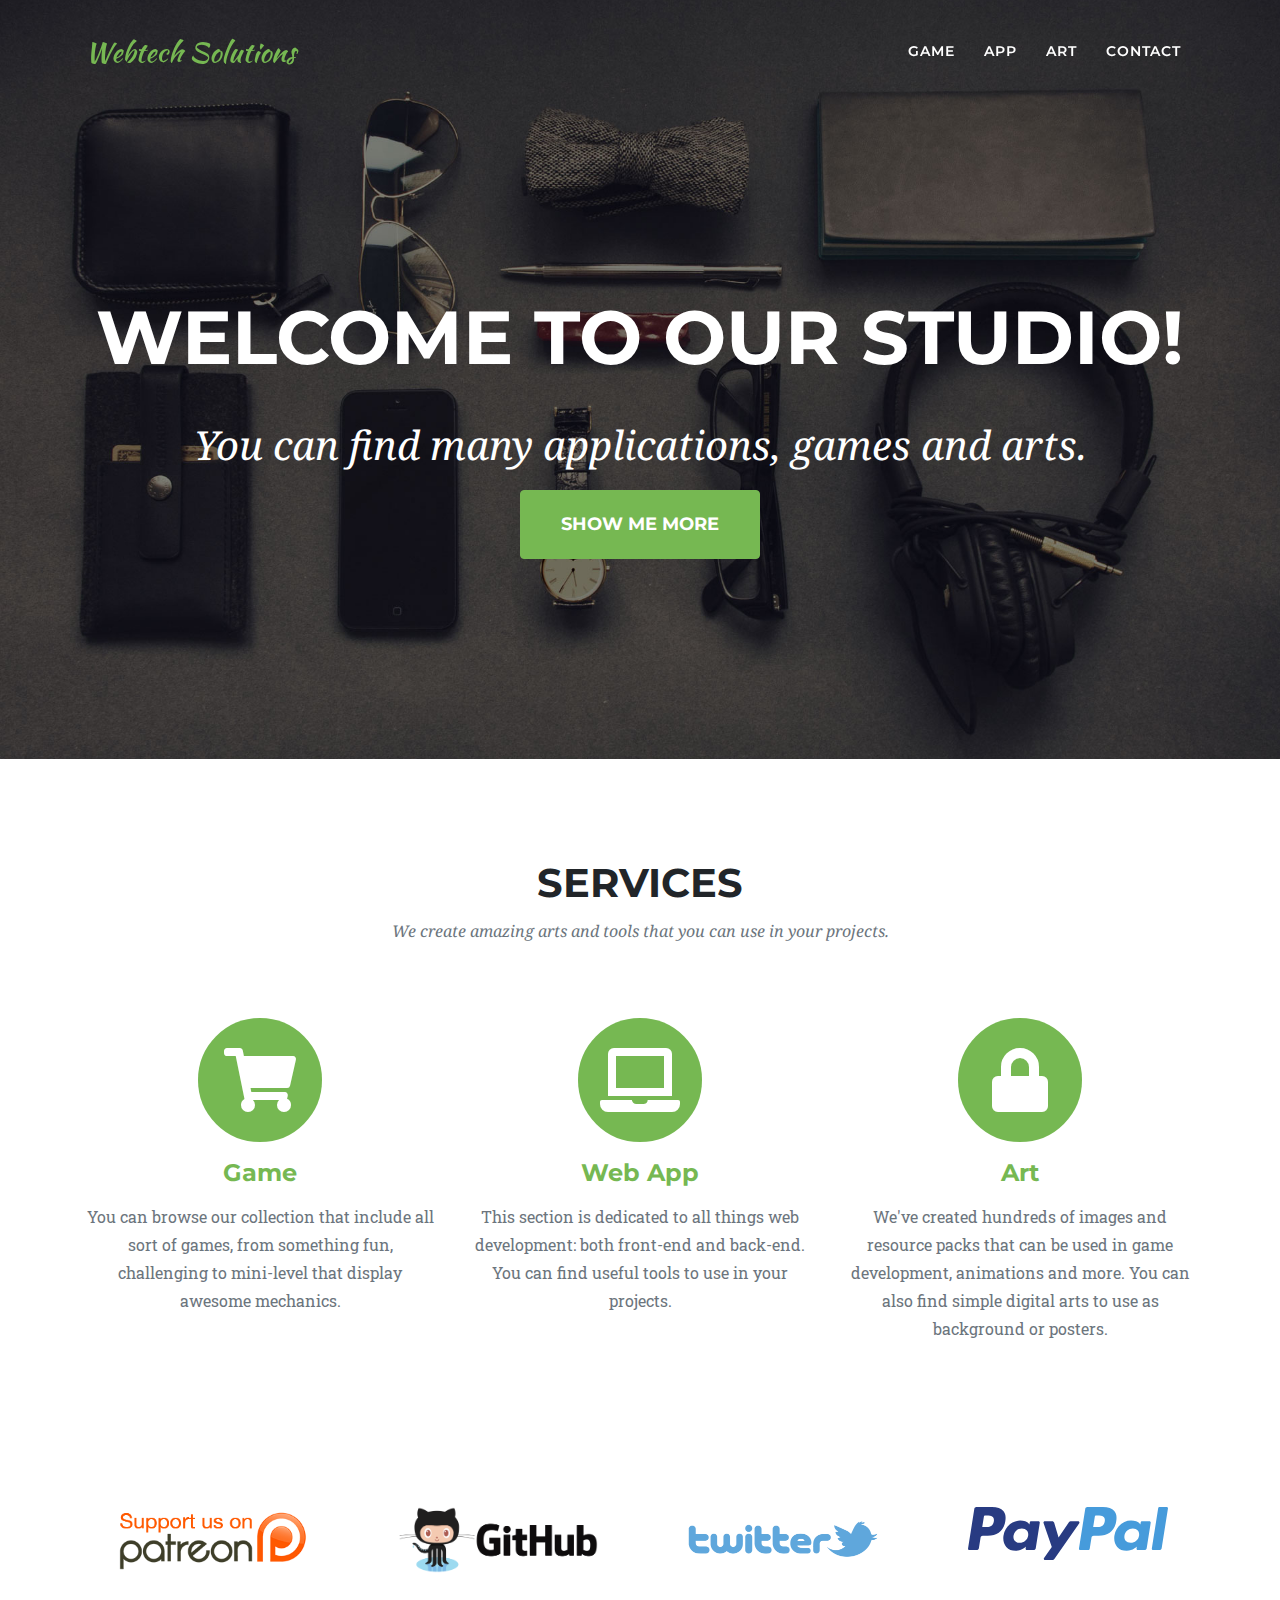
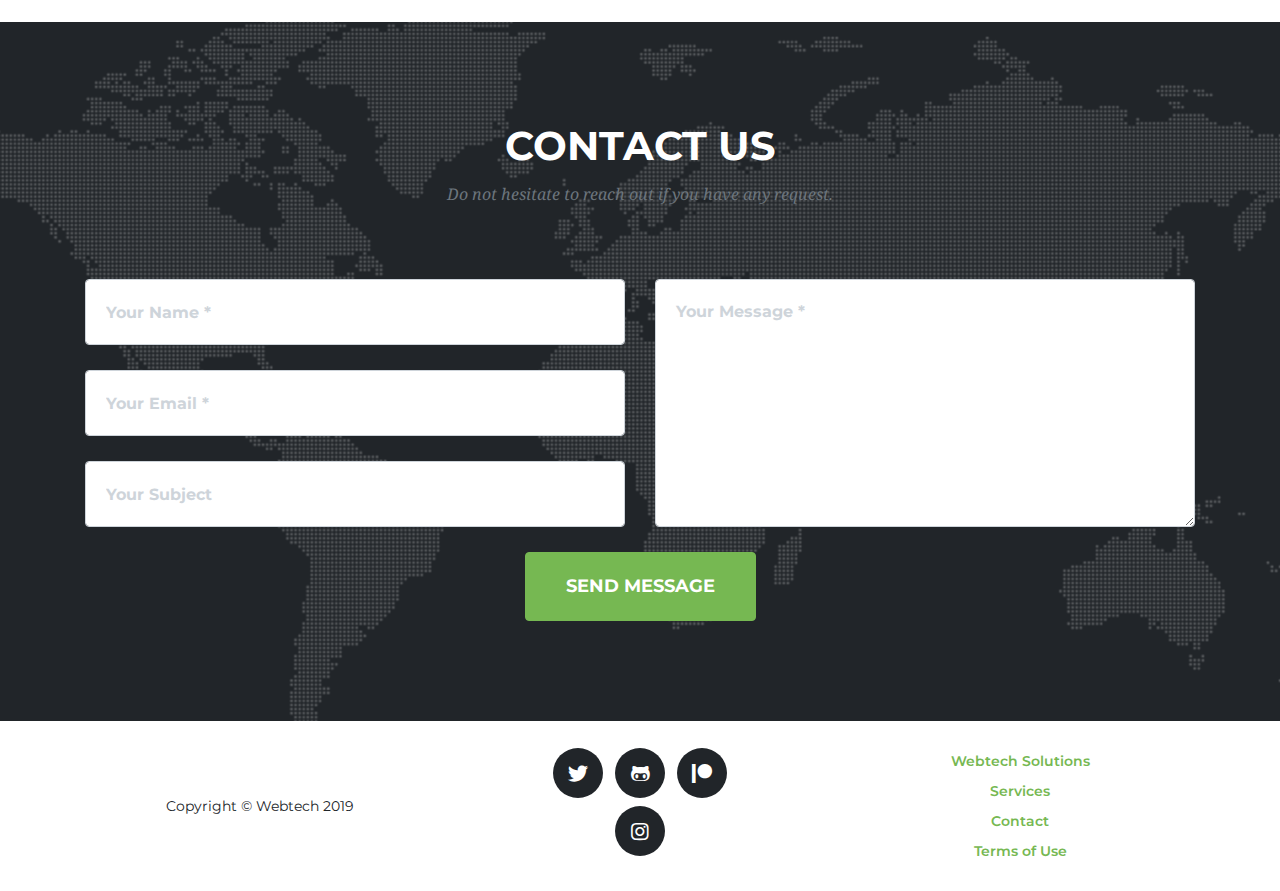
==== index.html @ 19837036 "Release 0.1" ====
<!DOCTYPE html>
<html lang="en">

<head>

  <meta charset="utf-8">
  <meta name="viewport" content="width=device-width, initial-scale=1, shrink-to-fit=no">
  <meta name="description" content="">
  <meta name="author" content="">

  <title>Webtech Solutions</title>

  <!-- Bootstrap core CSS -->
  <link href="https://stackpath.bootstrapcdn.com/bootstrap/4.3.1/css/bootstrap.min.css" rel="stylesheet">

  <!-- Custom fonts for this template -->
  <link href="/css/all.min.css" rel="stylesheet" type="text/css">
  <!-- <link href="vendor/fontawesome-free/css/all.min.css" rel="stylesheet" type="text/css"> -->
  <link href="https://fonts.googleapis.com/css?family=Montserrat:400,700" rel="stylesheet" type="text/css">
  <link href='https://fonts.googleapis.com/css?family=Kaushan+Script' rel='stylesheet' type='text/css'>
  <link href='https://fonts.googleapis.com/css?family=Droid+Serif:400,700,400italic,700italic' rel='stylesheet' type='text/css'>
  <link href='https://fonts.googleapis.com/css?family=Roboto+Slab:400,100,300,700' rel='stylesheet' type='text/css'>
  <!-- Custom styles for this template -->
  <!-- fed136 replaced by 28becf, fec503 by 2097a4, fec810 by 33c7d8, rgba(254,209,54,.9) by rgba(40,190,207,.9) -->
  <!-- fed136 replaced by 76b852, fec503 by 5e983f, fec810 by 63a142, rgba(254,209,54,.9) by rgba(118,184,82,.9) -->
  <link href="/css/agency.min.css" rel="stylesheet">
  <link href="/css/index.css" rel="stylesheet">

</head>

<body id="page-top">

  <!-- Navigation -->
  <nav class="navbar navbar-expand-lg navbar-dark fixed-top" id="mainNav">
    <div class="container">
      <a class="navbar-brand js-scroll-trigger" href="/">Webtech Solutions</a>
      <button class="navbar-toggler navbar-toggler-right" type="button" data-toggle="collapse"
        data-target="#navbarResponsive" aria-controls="navbarResponsive" aria-expanded="false"
        aria-label="Toggle navigation">
        Menu
        <i class="fas fa-bars"></i>
      </button>
      <div class="collapse navbar-collapse" id="navbarResponsive">
        <ul class="navbar-nav text-uppercase ml-auto">
          <li class="nav-item">
            <a class="nav-link" href="/games" data-category="games">Game</a>
          </li>
          <li class="nav-item">
            <a class="nav-link" href="/apps" data-category="apps">App</a>
          </li>
          <li class="nav-item">
            <a class="nav-link" href="/arts" data-category="arts">Art</a>
          </li>
          <li class="nav-item">
            <a class="nav-link js-scroll-trigger" href="/#contact">Contact</a>
          </li>
        </ul>
      </div>
    </div>
  </nav>

  <!-- Header -->
  <header class="masthead">
    <div class="container">
      <div class="intro-text">
        <div class="intro-heading text-uppercase">Welcome To Our Studio!</div>
        <div class="intro-lead-in">You can find many applications, games and arts.</div>
        <a class="btn btn-primary btn-xl text-uppercase js-scroll-trigger" href="#services">Show Me More</a>
      </div>
    </div>
  </header>

  <!-- Services -->
  <section class="page-section" id="services">
    <div class="container">
      <div class="row">
        <div class="col-lg-12 text-center">
          <h2 class="section-heading text-uppercase">Services</h2>
          <h3 class="section-subheading text-muted">We create amazing arts and tools that you can use in your projects.</h3>
        </div>
      </div>
      <div class="row text-center">
        <div class="col-md-4">
          <a href="/games">
            <span class="fa-stack fa-4x">
              <i class="fas fa-circle fa-stack-2x text-primary"></i>
              <i class="fas fa-shopping-cart fa-stack-1x fa-inverse"></i>
            </span>
            <h4 class="service-heading">Game</h4>
          </a>
          <p class="text-muted">You can browse our collection that include all sort of games, from something fun, challenging to
            mini-level that display awesome mechanics.
          </p>
        </div>
        <div class="col-md-4">
          <a href="/apps">
            <span class="fa-stack fa-4x">
              <i class="fas fa-circle fa-stack-2x text-primary"></i>
              <i class="fas fa-laptop fa-stack-1x fa-inverse"></i>
            </span>
            <h4 class="service-heading">Web App</h4>
          </a>
          <p class="text-muted">This section is dedicated to all things web development: both front-end and back-end.
            You can find useful tools to use in your projects.</p>
        </div>
        <div class="col-md-4">
          <a href="/arts">
            <span class="fa-stack fa-4x">
              <i class="fas fa-circle fa-stack-2x text-primary"></i>
              <i class="fas fa-lock fa-stack-1x fa-inverse"></i>
            </span>
            <h4 class="service-heading">Art</h4>
          </a>
          <p class="text-muted">We've created hundreds of images and resource packs that can be used in game development, animations and more.
            You can also find simple digital arts to use as background or posters.</p>
        </div>
      </div>
    </div>
  </section>

  <!-- Clients -->
  <section class="py-5 section-clients" id="clients">
    <div class="container">
      <div class="row">
        <div class="col-md-3 col-sm-6">
          <a href="https://www.patreon.com/webtech" target="_blank">
            <img class="img-fluid d-block mx-auto" src="/img/logos/patreon.png" alt="">
          </a>
        </div>
        <div class="col-md-3 col-sm-6">
          <a href="https://github.com/webtechca" target="_blank">
            <img class="img-fluid d-block mx-auto" src="/img/logos/github.png" alt="">
          </a>
        </div>
        <div class="col-md-3 col-sm-6">
          <a href="https://twitter.com/Webtech9">
            <img class="img-fluid d-block mx-auto" src="/img/logos/twitter.png" alt="">
          </a>
        </div>
        <div class="col-md-3 col-sm-6">
          <a href="#" target="_blank">
            <img class="img-fluid d-block mx-auto" src="/img/logos/paypal.svg" alt="">
          </a>
        </div>
      </div>
    </div>
  </section>

  <!-- Contact -->
  <section class="page-section" id="contact">
    <div class="container">
      <div class="row">
        <div class="col-lg-12 text-center">
          <h2 class="section-heading text-uppercase">Contact Us</h2>
          <h3 class="section-subheading text-muted">Do not hesitate to reach out if you have any request.</h3>
        </div>
      </div>
      <div class="row">
        <div class="col-lg-12">
          <form id="contactForm" name="sentMessage" novalidate="novalidate" class="js-contact-form">
            <div class="row">
              <div class="col-md-6">
                <div class="form-group">
                  <input class="form-control" id="name" type="text" placeholder="Your Name *" required="required"
                    data-validation-required-message="Please enter your name.">
                  <p class="help-block text-danger"></p>
                </div>
                <div class="form-group">
                  <input class="form-control" id="email" type="email" placeholder="Your Email *" required="required"
                    data-validation-required-message="Please enter your email address.">
                  <p class="help-block text-danger"></p>
                </div>
                <div class="form-group">
                  <input class="form-control" id="subject" type="text" placeholder="Your Subject">
                  <p class="help-block text-danger"></p>
                </div>
              </div>
              <div class="col-md-6">
                <div class="form-group">
                  <textarea class="form-control" id="message" placeholder="Your Message *" required="required"
                    data-validation-required-message="Please enter a message."></textarea>
                  <p class="help-block text-danger"></p>
                </div>
              </div>
              <div class="clearfix"></div>
              <div class="col-lg-12 text-center">
                <div id="success"></div>
                <button id="sendMessageButton" class="btn btn-primary btn-xl text-uppercase js-send-message" type="submit">Send
                  Message</button>
              </div>
            </div>
          </form>
        </div>
      </div>
    </div>
  </section>

  <!-- Footer -->
  <footer class="footer">
    <div class="container">
      <div class="row align-items-center">
        <div class="col-md-4">
          <span class="copyright js-copyright">Copyright &copy; Webtech 2019</span>
        </div>
        <div class="col-md-4">
          <ul class="list-inline social-buttons">
            <li class="list-inline-item">
              <a href="https://twitter.com/Webtech9" target="_blank" title="Twitter">
                <i class="fab fa-twitter"></i>
              </a>
            </li>
            <li class="list-inline-item">
              <a href="https://github.com/webtechca" target="_blank" title="Github">
                <i class="fab fa-github-alt"></i>
              </a>
            </li>
            <li class="list-inline-item">
              <a href="https://www.patreon.com/webtech" target="_blank" title="Patreon">
                <i class="fab fa-patreon"></i>
              </a>
            </li>
          </ul>
          <ul class="list-inline social-buttons">
            <!-- <li class="list-inline-item">
              <a href="#" target="_blank" title="">
                <i class="fab fa-linkedin-in"></i>
              </a>
            </li>
            <li class="list-inline-item">
              <a href="#" target="_blank" title="">
                <i class="fab fa-reddit-alien"></i>
              </a>
            </li> -->
            <li class="list-inline-item">
              <a href="https://www.instagram.com/webtechca1" target="_blank" title="Instagram">
                <i class="fab fa-instagram"></i>
              </a>
            </li>
          </ul>
        </div>
        <div class="col-md-4">
          <ul class="footer-list quicklinks">
            <li class="">
              <a href="/">Webtech Solutions</a>
            </li>
            <li class="">
              <a href="/#services">Services</a>
            </li>
            <li class="">
              <a href="/#contact">Contact</a>
            </li>
            <li class="">
              <a href="/policy">Terms of Use</a>
            </li>
          </ul>
        </div>
      </div>
    </div>
  </footer>

  <!-- Bootstrap core JavaScript -->
  <script src="https://code.jquery.com/jquery-3.4.1.min.js"
    integrity="sha256-CSXorXvZcTkaix6Yvo6HppcZGetbYMGWSFlBw8HfCJo=" crossorigin="anonymous"></script>
  <script src="https://stackpath.bootstrapcdn.com/bootstrap/4.3.1/js/bootstrap.min.js"></script>
  <!-- <script src="https://stackpath.bootstrapcdn.com/bootstrap/4.3.1/js/bootstrap.bundle.min.js"></script> -->
  <script src="/js/jqBootstrapValidation.js"></script>

  <!-- Custom scripts for this template -->
  <script src="/js/agency.js"></script>
  <script src="/js/helper.js"></script>
  <script src="/js/index.js"></script>

</body>

</html>
---- css/agency.min.css ----
/*!
 * Start Bootstrap - Agency v5.2.2 (https://startbootstrap.com/template-overviews/agency)
 * Copyright 2013-2019 Start Bootstrap
 * Licensed under MIT (https://github.com/BlackrockDigital/startbootstrap-agency/blob/master/LICENSE)
 */body{overflow-x:hidden;font-family:'Roboto Slab',-apple-system,BlinkMacSystemFont,'Segoe UI',Roboto,'Helvetica Neue',Arial,sans-serif,'Apple Color Emoji','Segoe UI Emoji','Segoe UI Symbol','Noto Color Emoji'}p{line-height:1.75}a{color:#76b852}a:hover{color:#5e983f}.text-primary{color:#76b852!important}h1,h2,h3,h4,h5,h6{font-weight:700;font-family:Montserrat,-apple-system,BlinkMacSystemFont,'Segoe UI',Roboto,'Helvetica Neue',Arial,sans-serif,'Apple Color Emoji','Segoe UI Emoji','Segoe UI Symbol','Noto Color Emoji'}.page-section{padding:100px 0}.page-section h2.section-heading{font-size:40px;margin-top:0;margin-bottom:15px}.page-section h3.section-subheading{font-size:16px;font-weight:400;font-style:italic;margin-bottom:75px;text-transform:none;font-family:'Droid Serif',-apple-system,BlinkMacSystemFont,'Segoe UI',Roboto,'Helvetica Neue',Arial,sans-serif,'Apple Color Emoji','Segoe UI Emoji','Segoe UI Symbol','Noto Color Emoji'}@media (min-width:768px){section{padding:150px 0}}::-moz-selection{background:#76b852;text-shadow:none}::selection{background:#76b852;text-shadow:none}img::-moz-selection{background:0 0}img::selection{background:0 0}img::-moz-selection{background:0 0}.btn{font-family:Montserrat,-apple-system,BlinkMacSystemFont,'Segoe UI',Roboto,'Helvetica Neue',Arial,sans-serif,'Apple Color Emoji','Segoe UI Emoji','Segoe UI Symbol','Noto Color Emoji';font-weight:700}.btn-xl{font-size:18px;padding:20px 40px}.btn-primary{background-color:#76b852;border-color:#76b852}.btn-primary:active,.btn-primary:focus,.btn-primary:hover{background-color:#63a142!important;border-color:#63a142!important;color:#fff}.btn-primary:active,.btn-primary:focus{box-shadow:0 0 0 .2rem rgba(254,209,55,.5)!important}#mainNav{background-color:#212529}#mainNav .navbar-toggler{font-size:12px;right:0;padding:13px;text-transform:uppercase;color:#fff;border:0;background-color:#76b852;font-family:Montserrat,-apple-system,BlinkMacSystemFont,'Segoe UI',Roboto,'Helvetica Neue',Arial,sans-serif,'Apple Color Emoji','Segoe UI Emoji','Segoe UI Symbol','Noto Color Emoji'}#mainNav .navbar-brand{color:#76b852;font-family:'Kaushan Script',-apple-system,BlinkMacSystemFont,'Segoe UI',Roboto,'Helvetica Neue',Arial,sans-serif,'Apple Color Emoji','Segoe UI Emoji','Segoe UI Symbol','Noto Color Emoji'}#mainNav .navbar-brand.active,#mainNav .navbar-brand:active,#mainNav .navbar-brand:focus,#mainNav .navbar-brand:hover{color:#5e983f}#mainNav .navbar-nav .nav-item .nav-link{font-size:90%;font-weight:400;padding:.75em 0;letter-spacing:1px;color:#fff;font-family:Montserrat,-apple-system,BlinkMacSystemFont,'Segoe UI',Roboto,'Helvetica Neue',Arial,sans-serif,'Apple Color Emoji','Segoe UI Emoji','Segoe UI Symbol','Noto Color Emoji'}#mainNav .navbar-nav .nav-item .nav-link.active,#mainNav .navbar-nav .nav-item .nav-link:hover{color:#76b852}@media (min-width:992px){#mainNav{padding-top:25px;padding-bottom:25px;transition:padding-top .3s,padding-bottom .3s;border:none;background-color:transparent}#mainNav .navbar-brand{font-size:1.75em;transition:all .3s}#mainNav .navbar-nav .nav-item .nav-link{padding:1.1em 1em!important}#mainNav.navbar-shrink{padding-top:0;padding-bottom:0;background-color:#212529}#mainNav.navbar-shrink .navbar-brand{font-size:1.25em;padding:12px 0}}header.masthead{text-align:center;color:#fff;background-image:url(../img/header-bg.jpg);background-repeat:no-repeat;background-attachment:scroll;background-position:center center;background-size:cover}header.masthead .intro-text{padding-top:150px;padding-bottom:100px}header.masthead .intro-text .intro-lead-in{font-size:22px;font-style:italic;line-height:22px;margin-bottom:25px;font-family:'Droid Serif',-apple-system,BlinkMacSystemFont,'Segoe UI',Roboto,'Helvetica Neue',Arial,sans-serif,'Apple Color Emoji','Segoe UI Emoji','Segoe UI Symbol','Noto Color Emoji'}header.masthead .intro-text .intro-heading{font-size:50px;font-weight:700;line-height:50px;margin-bottom:25px;font-family:Montserrat,-apple-system,BlinkMacSystemFont,'Segoe UI',Roboto,'Helvetica Neue',Arial,sans-serif,'Apple Color Emoji','Segoe UI Emoji','Segoe UI Symbol','Noto Color Emoji'}@media (min-width:768px){header.masthead .intro-text{padding-top:300px;padding-bottom:200px}header.masthead .intro-text .intro-lead-in{font-size:40px;font-style:italic;line-height:40px;margin-bottom:25px;font-family:'Droid Serif',-apple-system,BlinkMacSystemFont,'Segoe UI',Roboto,'Helvetica Neue',Arial,sans-serif,'Apple Color Emoji','Segoe UI Emoji','Segoe UI Symbol','Noto Color Emoji'}header.masthead .intro-text .intro-heading{font-size:75px;font-weight:700;line-height:75px;margin-bottom:50px;font-family:Montserrat,-apple-system,BlinkMacSystemFont,'Segoe UI',Roboto,'Helvetica Neue',Arial,sans-serif,'Apple Color Emoji','Segoe UI Emoji','Segoe UI Symbol','Noto Color Emoji'}}.service-heading{margin:15px 0;text-transform:none}#portfolio .portfolio-item{right:0;margin:0 0 15px}#portfolio .portfolio-item .portfolio-link{position:relative;display:block;max-width:400px;margin:0 auto;cursor:pointer}#portfolio .portfolio-item .portfolio-link .portfolio-hover{position:absolute;width:100%;height:100%;transition:all ease .5s;opacity:0;background:rgba(118,184,82,.9)}#portfolio .portfolio-item .portfolio-link .portfolio-hover:hover{opacity:1}#portfolio .portfolio-item .portfolio-link .portfolio-hover .portfolio-hover-content{font-size:20px;position:absolute;top:50%;width:100%;height:20px;margin-top:-12px;text-align:center;color:#fff}#portfolio .portfolio-item .portfolio-link .portfolio-hover .portfolio-hover-content i{margin-top:-12px}#portfolio .portfolio-item .portfolio-link .portfolio-hover .portfolio-hover-content h3,#portfolio .portfolio-item .portfolio-link .portfolio-hover .portfolio-hover-content h4{margin:0}#portfolio .portfolio-item .portfolio-caption{max-width:400px;margin:0 auto;padding:25px;text-align:center;background-color:#fff}#portfolio .portfolio-item .portfolio-caption h4{margin:0;text-transform:none}#portfolio .portfolio-item .portfolio-caption p{font-size:16px;font-style:italic;margin:0;font-family:'Droid Serif',-apple-system,BlinkMacSystemFont,'Segoe UI',Roboto,'Helvetica Neue',Arial,sans-serif,'Apple Color Emoji','Segoe UI Emoji','Segoe UI Symbol','Noto Color Emoji'}#portfolio *{z-index:2}@media (min-width:767px){#portfolio .portfolio-item{margin:0 0 30px}}.portfolio-modal .modal-dialog{margin:1rem;max-width:100vw}.portfolio-modal .modal-content{padding:100px 0;text-align:center}.portfolio-modal .modal-content h2{font-size:3em;margin-bottom:15px}.portfolio-modal .modal-content p{margin-bottom:30px}.portfolio-modal .modal-content p.item-intro{font-size:16px;font-style:italic;margin:20px 0 30px;font-family:'Droid Serif',-apple-system,BlinkMacSystemFont,'Segoe UI',Roboto,'Helvetica Neue',Arial,sans-serif,'Apple Color Emoji','Segoe UI Emoji','Segoe UI Symbol','Noto Color Emoji'}.portfolio-modal .modal-content ul.list-inline{margin-top:0;margin-bottom:30px}.portfolio-modal .modal-content img{margin-bottom:30px}.portfolio-modal .modal-content button{cursor:pointer}.portfolio-modal .close-modal{position:absolute;top:25px;right:25px;width:75px;height:75px;cursor:pointer;background-color:transparent}.portfolio-modal .close-modal:hover{opacity:.3}.portfolio-modal .close-modal .lr{z-index:1051;width:1px;height:75px;margin-left:35px;transform:rotate(45deg);background-color:#212529}.portfolio-modal .close-modal .lr .rl{z-index:1052;width:1px;height:75px;transform:rotate(90deg);background-color:#212529}.timeline{position:relative;padding:0;list-style:none}.timeline:before{position:absolute;top:0;bottom:0;left:40px;width:2px;margin-left:-1.5px;content:'';background-color:#e9ecef}.timeline>li{position:relative;min-height:50px;margin-bottom:50px}.timeline>li:after,.timeline>li:before{display:table;content:' '}.timeline>li:after{clear:both}.timeline>li .timeline-panel{position:relative;float:right;width:100%;padding:0 20px 0 100px;text-align:left}.timeline>li .timeline-panel:before{right:auto;left:-15px;border-right-width:15px;border-left-width:0}.timeline>li .timeline-panel:after{right:auto;left:-14px;border-right-width:14px;border-left-width:0}.timeline>li .timeline-image{position:absolute;z-index:100;left:0;width:80px;height:80px;margin-left:0;text-align:center;color:#fff;border:7px solid #e9ecef;border-radius:100%;background-color:#76b852}.timeline>li .timeline-image h4{font-size:10px;line-height:14px;margin-top:12px}.timeline>li.timeline-inverted>.timeline-panel{float:right;padding:0 20px 0 100px;text-align:left}.timeline>li.timeline-inverted>.timeline-panel:before{right:auto;left:-15px;border-right-width:15px;border-left-width:0}.timeline>li.timeline-inverted>.timeline-panel:after{right:auto;left:-14px;border-right-width:14px;border-left-width:0}.timeline>li:last-child{margin-bottom:0}.timeline .timeline-heading h4{margin-top:0;color:inherit}.timeline .timeline-heading h4.subheading{text-transform:none}.timeline .timeline-body>p,.timeline .timeline-body>ul{margin-bottom:0}@media (min-width:768px){.timeline:before{left:50%}.timeline>li{min-height:100px;margin-bottom:100px}.timeline>li .timeline-panel{float:left;width:41%;padding:0 20px 20px 30px;text-align:right}.timeline>li .timeline-image{left:50%;width:100px;height:100px;margin-left:-50px}.timeline>li .timeline-image h4{font-size:13px;line-height:18px;margin-top:16px}.timeline>li.timeline-inverted>.timeline-panel{float:right;padding:0 30px 20px 20px;text-align:left}}@media (min-width:992px){.timeline>li{min-height:150px}.timeline>li .timeline-panel{padding:0 20px 20px}.timeline>li .timeline-image{width:150px;height:150px;margin-left:-75px}.timeline>li .timeline-image h4{font-size:18px;line-height:26px;margin-top:30px}.timeline>li.timeline-inverted>.timeline-panel{padding:0 20px 20px}}@media (min-width:1200px){.timeline>li{min-height:170px}.timeline>li .timeline-panel{padding:0 20px 20px 100px}.timeline>li .timeline-image{width:170px;height:170px;margin-left:-85px}.timeline>li .timeline-image h4{margin-top:40px}.timeline>li.timeline-inverted>.timeline-panel{padding:0 100px 20px 20px}}.team-member{margin-bottom:50px;text-align:center}.team-member img{width:225px;height:225px;border:7px solid rgba(0,0,0,.1)}.team-member h4{margin-top:25px;margin-bottom:0;text-transform:none}.team-member p{margin-top:0}section#contact{background-color:#212529;background-image:url(../img/map-image.png);background-repeat:no-repeat;background-position:center}section#contact .section-heading{color:#fff}section#contact .form-group{margin-bottom:25px}section#contact .form-group input,section#contact .form-group textarea{padding:20px}section#contact .form-group input.form-control{height:auto}section#contact .form-group textarea.form-control{height:248px}section#contact .form-control:focus{border-color:#76b852;box-shadow:none}section#contact ::-webkit-input-placeholder{font-weight:700;color:#ced4da;font-family:Montserrat,-apple-system,BlinkMacSystemFont,'Segoe UI',Roboto,'Helvetica Neue',Arial,sans-serif,'Apple Color Emoji','Segoe UI Emoji','Segoe UI Symbol','Noto Color Emoji'}section#contact :-moz-placeholder{font-weight:700;color:#ced4da;font-family:Montserrat,-apple-system,BlinkMacSystemFont,'Segoe UI',Roboto,'Helvetica Neue',Arial,sans-serif,'Apple Color Emoji','Segoe UI Emoji','Segoe UI Symbol','Noto Color Emoji'}section#contact ::-moz-placeholder{font-weight:700;color:#ced4da;font-family:Montserrat,-apple-system,BlinkMacSystemFont,'Segoe UI',Roboto,'Helvetica Neue',Arial,sans-serif,'Apple Color Emoji','Segoe UI Emoji','Segoe UI Symbol','Noto Color Emoji'}section#contact :-ms-input-placeholder{font-weight:700;color:#ced4da;font-family:Montserrat,-apple-system,BlinkMacSystemFont,'Segoe UI',Roboto,'Helvetica Neue',Arial,sans-serif,'Apple Color Emoji','Segoe UI Emoji','Segoe UI Symbol','Noto Color Emoji'}.footer{padding:25px 0;text-align:center}.footer span.copyright{font-size:90%;line-height:40px;text-transform:none;font-family:Montserrat,-apple-system,BlinkMacSystemFont,'Segoe UI',Roboto,'Helvetica Neue',Arial,sans-serif,'Apple Color Emoji','Segoe UI Emoji','Segoe UI Symbol','Noto Color Emoji'}.footer ul.quicklinks{font-size:90%;line-height:40px;margin-bottom:0;text-transform:none;font-family:Montserrat,-apple-system,BlinkMacSystemFont,'Segoe UI',Roboto,'Helvetica Neue',Arial,sans-serif,'Apple Color Emoji','Segoe UI Emoji','Segoe UI Symbol','Noto Color Emoji'}ul.social-buttons{margin-bottom:0}ul.social-buttons li a{font-size:20px;line-height:50px;display:block;width:50px;height:50px;transition:all .3s;color:#fff;border-radius:100%;outline:0;background-color:#212529}ul.social-buttons li a:active,ul.social-buttons li a:focus,ul.social-buttons li a:hover{background-color:#76b852}
---- css/index.css ----
.footer-list {
  list-style: none;
  padding-left: 0;
}

/* header.masthead,
.masthead {
  height: 525px;
} */

input[type=text].active-cyan:focus {
  border: 1px solid #4dd0e1;
  box-shadow: 0 0 0 1px #4dd0e1;
}

input[type=text].active-green:focus {
  border: 1px solid #76b852;
  box-shadow: 0 0 0 1px #76b852;
}

.space-below {
  margin-bottom: 30px;
}

.space-above {
  margin-top: 30px;
}

.space-above-big {
  margin-top: 60px;
}

ul.social-buttons {
  margin-bottom: 8px;
}

#mainNav .navbar-nav .nav-item .nav-link {
  font-weight: 600;
}

.footer ul.quicklinks {
  font-weight: 600;
  line-height: 30px;
}

.section-clients .img-fluid.d-block.mx-auto {
  width: 200px;
  height: auto;
}

.portfolio-item .img-fluid {
  height: 250px;
  width: 350px;
  object-fit: contain;
  /* object-fit: cover; */
}
/* .footer ul.quicklinks.footer-list {
  line-height: 30px;
} */
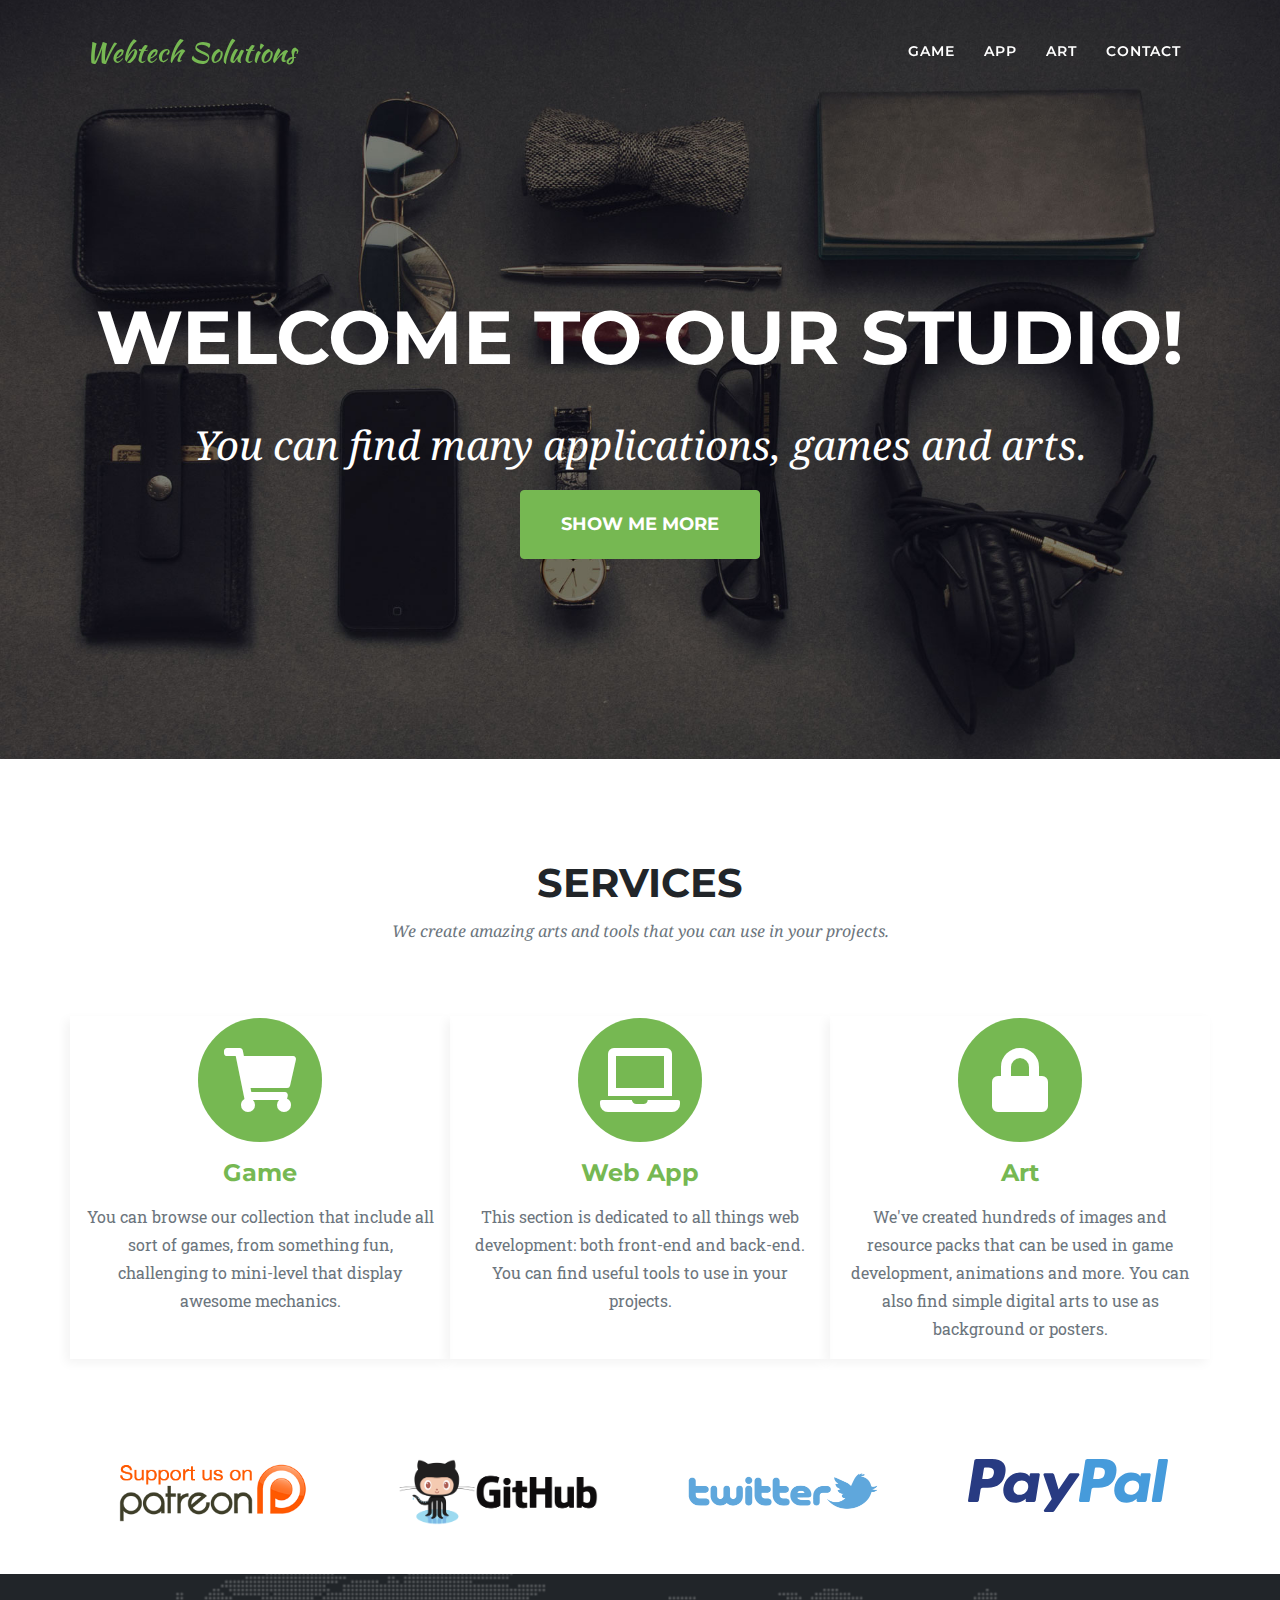
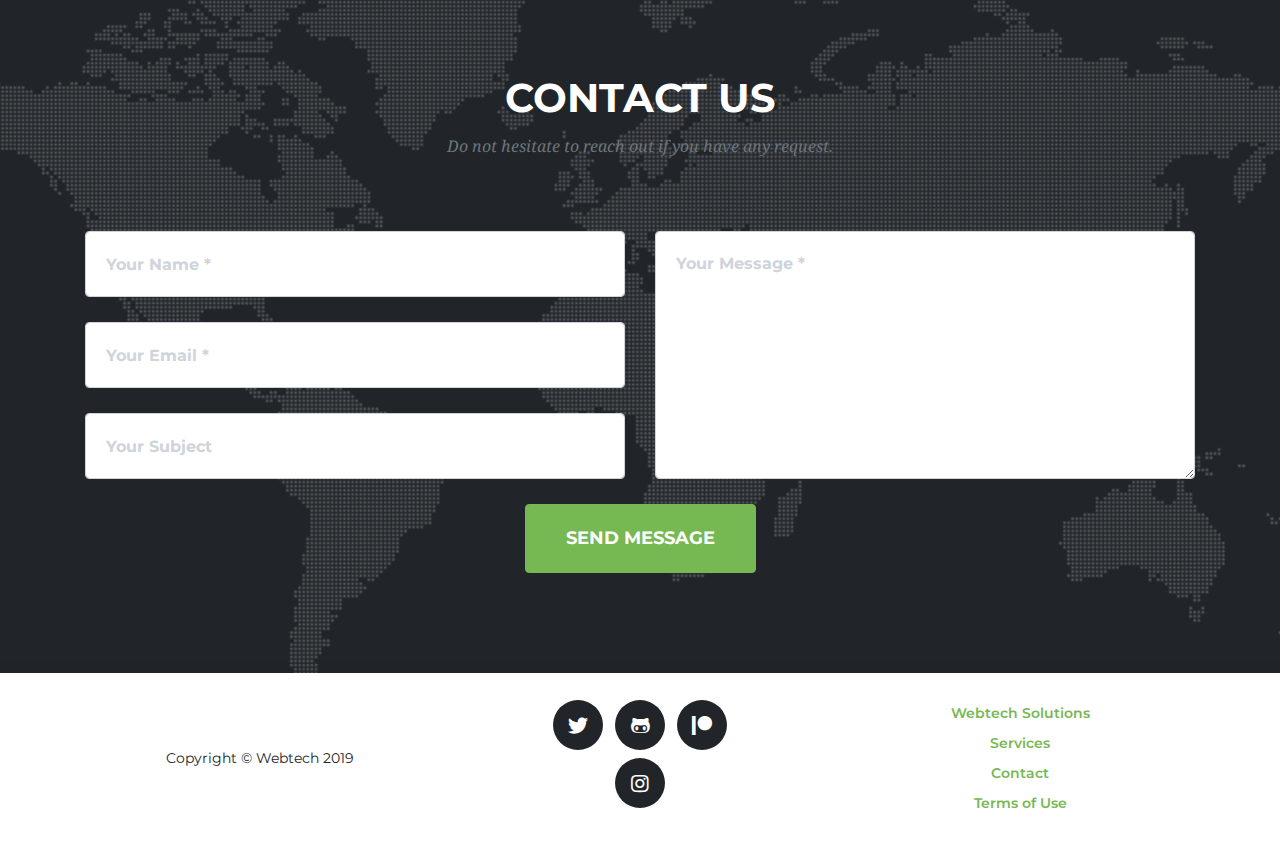
==== commit a79e924a: "Release 0.2" ====
--- a/index.html
+++ b/index.html
@@ -80,7 +80,7 @@
         </div>
       </div>
       <div class="row text-center">
-        <div class="col-md-4">
+        <div class="col-md-4 services-card">
           <a href="/games">
             <span class="fa-stack fa-4x">
               <i class="fas fa-circle fa-stack-2x text-primary"></i>
@@ -92,7 +92,7 @@
             mini-level that display awesome mechanics.
           </p>
         </div>
-        <div class="col-md-4">
+        <div class="col-md-4 services-card">
           <a href="/apps">
             <span class="fa-stack fa-4x">
               <i class="fas fa-circle fa-stack-2x text-primary"></i>
@@ -103,7 +103,7 @@
           <p class="text-muted">This section is dedicated to all things web development: both front-end and back-end.
             You can find useful tools to use in your projects.</p>
         </div>
-        <div class="col-md-4">
+        <div class="col-md-4 services-card">
           <a href="/arts">
             <span class="fa-stack fa-4x">
               <i class="fas fa-circle fa-stack-2x text-primary"></i>
@@ -133,12 +133,12 @@
           </a>
         </div>
         <div class="col-md-3 col-sm-6">
-          <a href="https://twitter.com/Webtech9">
+          <a href="https://twitter.com/Webtech9" target="_blank">
             <img class="img-fluid d-block mx-auto" src="/img/logos/twitter.png" alt="">
           </a>
         </div>
         <div class="col-md-3 col-sm-6">
-          <a href="#" target="_blank">
+          <a href="#">
             <img class="img-fluid d-block mx-auto" src="/img/logos/paypal.svg" alt="">
           </a>
         </div>
--- a/css/index.css
+++ b/css/index.css
@@ -1,12 +1,19 @@
+/* Home */
+
+.services-card {
+  box-shadow: -4px 4px 10px 0px rgba(0,0,0,0.05);
+}
+
+#clients {
+  padding-top: 0 !important;
+}
+
+/* General */
+
 .footer-list {
   list-style: none;
   padding-left: 0;
 }
-
-/* header.masthead,
-.masthead {
-  height: 525px;
-} */
 
 input[type=text].active-cyan:focus {
   border: 1px solid #4dd0e1;
@@ -43,6 +50,10 @@
   line-height: 30px;
 }
 
+.footer {
+  box-shadow: 0px -4px 10px 0px rgba(0,0,0,0.05);
+}
+
 .section-clients .img-fluid.d-block.mx-auto {
   width: 200px;
   height: auto;
@@ -54,6 +65,31 @@
   object-fit: contain;
   /* object-fit: cover; */
 }
-/* .footer ul.quicklinks.footer-list {
-  line-height: 30px;
-} */+
+/* Category */
+/*
+#portfolio .portfolio-item {
+  box-shadow: -4px 4px 10px 0px rgba(0,0,0,0.05);
+}
+
+#portfolio .portfolio-item .portfolio-caption {
+  max-height: 160px;
+  height: 100%;
+}
+
+#portfolio .portfolio-item .portfolio-link {
+  max-height: 250px;
+  height: 100%;
+} */
+
+@media only screen and (max-width: 500px) {
+  /* Home */
+
+  #clients .col-sm-6 {
+    margin-bottom: 15px;
+  }
+
+  .services-card {
+    box-shadow: none;
+  }
+}
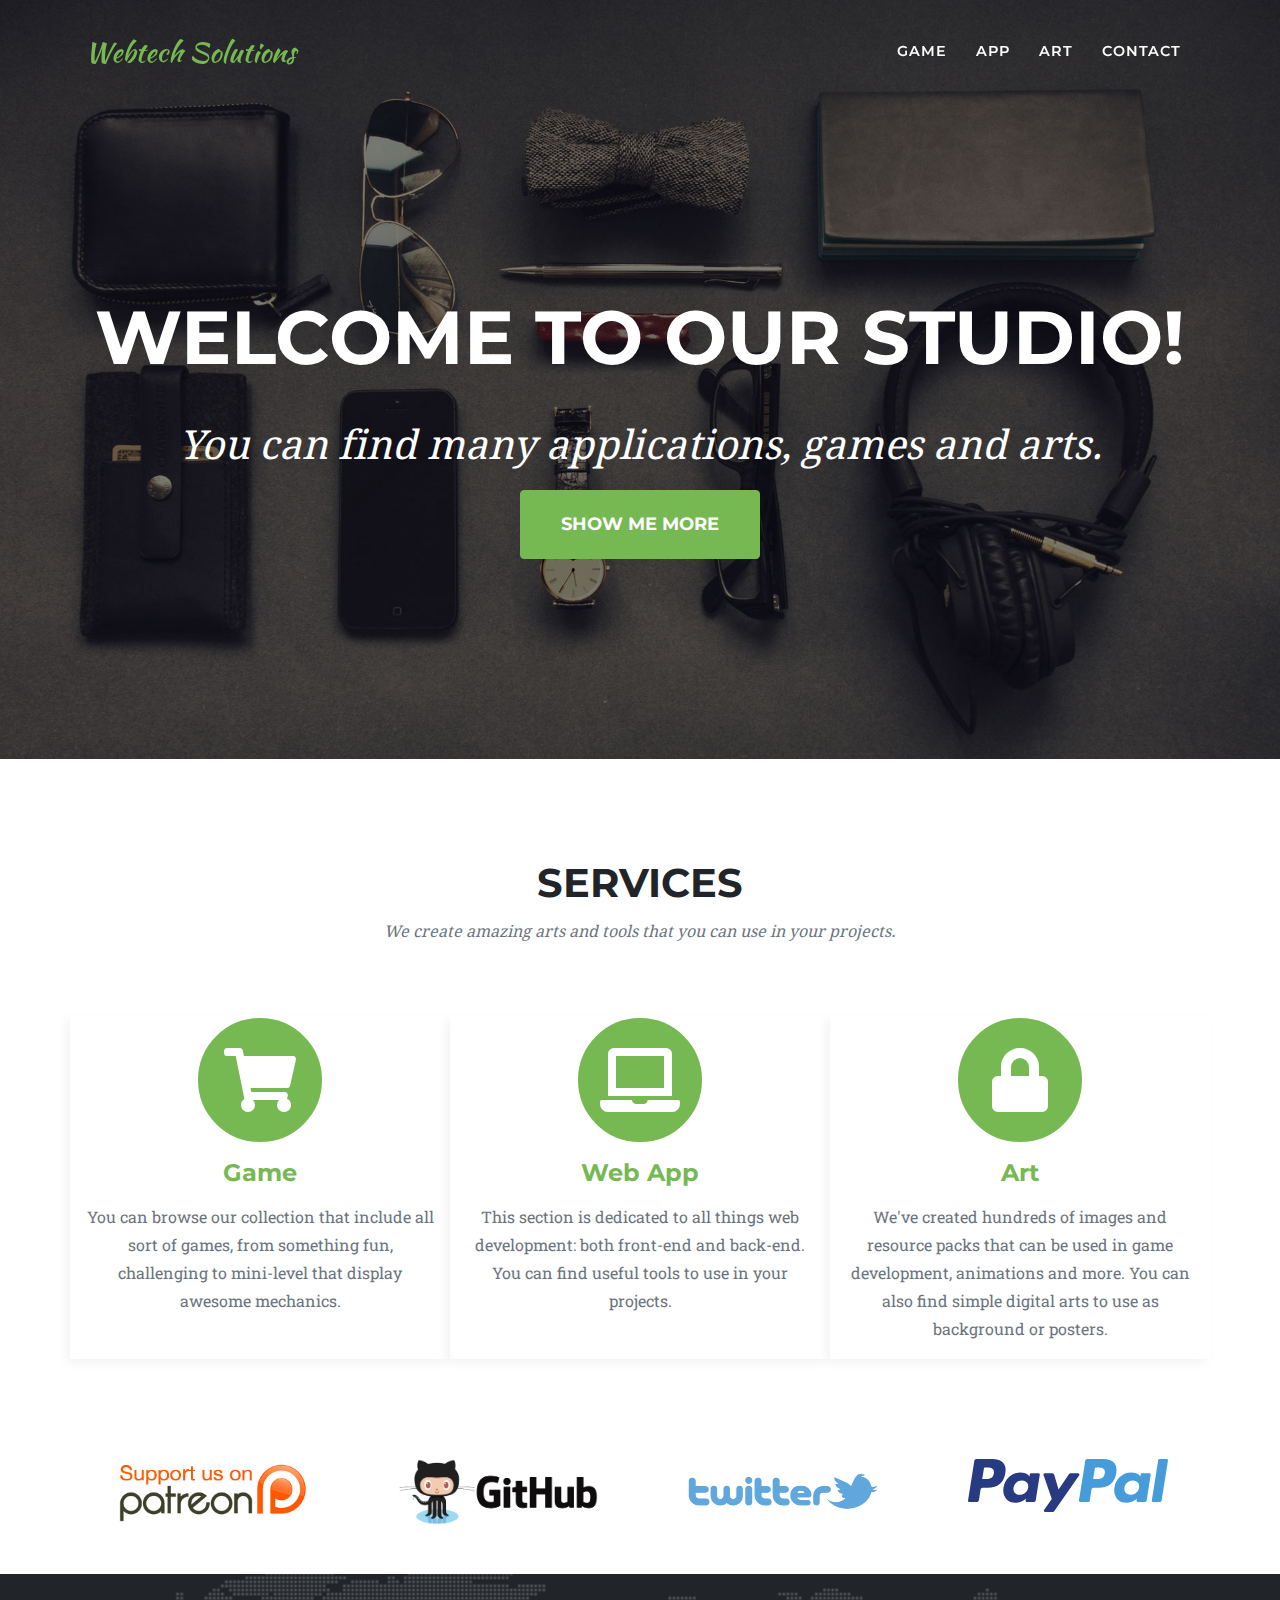
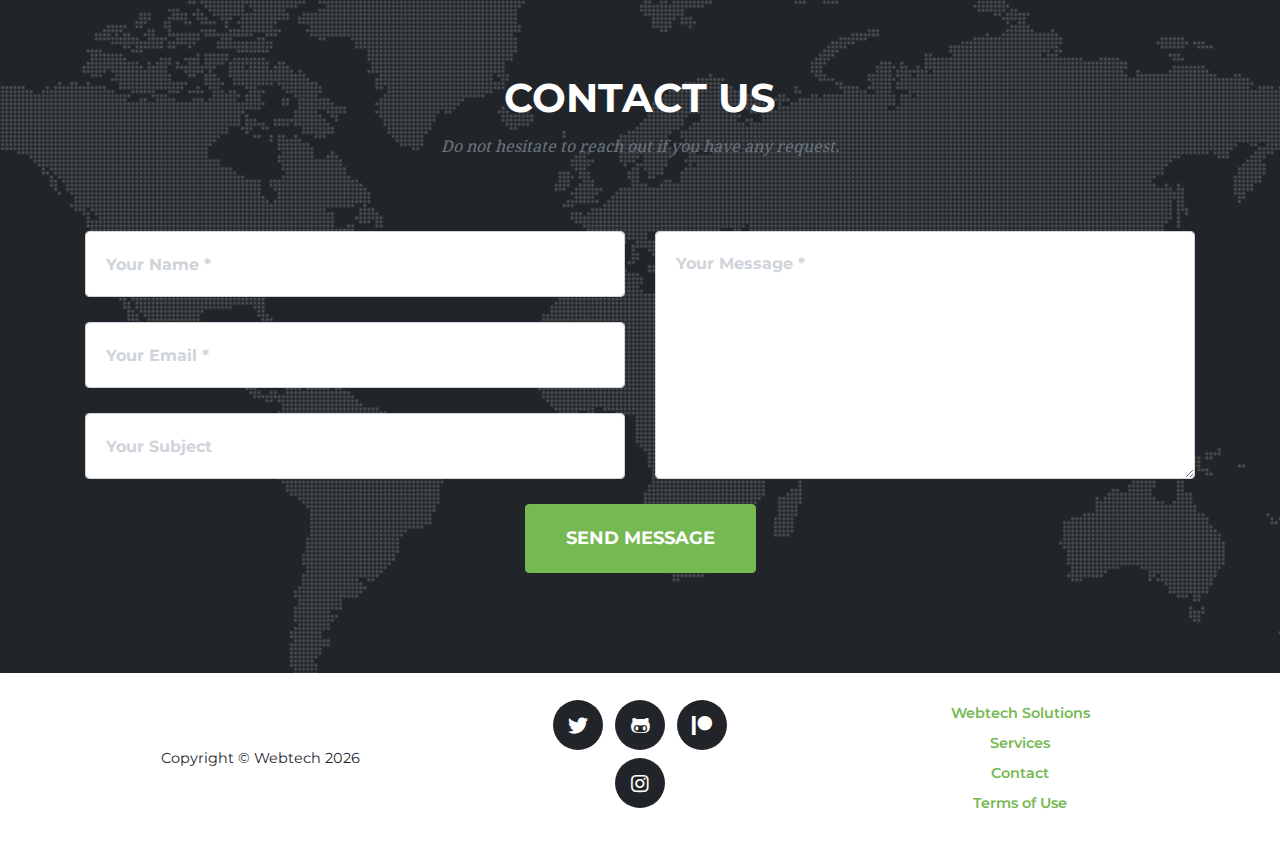
==== commit 68694a59: "2023-09-03" ====
--- a/index.html
+++ b/index.html
@@ -11,15 +11,16 @@
   <title>Webtech Solutions</title>
 
   <!-- Bootstrap core CSS -->
-  <link href="https://stackpath.bootstrapcdn.com/bootstrap/4.3.1/css/bootstrap.min.css" rel="stylesheet">
+  <link href="/css/bootstrap.min.css" rel="stylesheet">
 
   <!-- Custom fonts for this template -->
   <link href="/css/all.min.css" rel="stylesheet" type="text/css">
-  <!-- <link href="vendor/fontawesome-free/css/all.min.css" rel="stylesheet" type="text/css"> -->
-  <link href="https://fonts.googleapis.com/css?family=Montserrat:400,700" rel="stylesheet" type="text/css">
+
+  <!-- <link href="https://fonts.googleapis.com/css?family=Montserrat:400,700" rel="stylesheet" type="text/css">
   <link href='https://fonts.googleapis.com/css?family=Kaushan+Script' rel='stylesheet' type='text/css'>
   <link href='https://fonts.googleapis.com/css?family=Droid+Serif:400,700,400italic,700italic' rel='stylesheet' type='text/css'>
-  <link href='https://fonts.googleapis.com/css?family=Roboto+Slab:400,100,300,700' rel='stylesheet' type='text/css'>
+  <link href='https://fonts.googleapis.com/css?family=Roboto+Slab:400,100,300,700' rel='stylesheet' type='text/css'> -->
+
   <!-- Custom styles for this template -->
   <!-- fed136 replaced by 28becf, fec503 by 2097a4, fec810 by 33c7d8, rgba(254,209,54,.9) by rgba(40,190,207,.9) -->
   <!-- fed136 replaced by 76b852, fec503 by 5e983f, fec810 by 63a142, rgba(254,209,54,.9) by rgba(118,184,82,.9) -->
@@ -43,13 +44,13 @@
       <div class="collapse navbar-collapse" id="navbarResponsive">
         <ul class="navbar-nav text-uppercase ml-auto">
           <li class="nav-item">
-            <a class="nav-link" href="/games" data-category="games">Game</a>
-          </li>
-          <li class="nav-item">
-            <a class="nav-link" href="/apps" data-category="apps">App</a>
-          </li>
-          <li class="nav-item">
-            <a class="nav-link" href="/arts" data-category="arts">Art</a>
+            <a class="nav-link" href="/category.html?category=games" data-category="games">Game</a>
+          </li>
+          <li class="nav-item">
+            <a class="nav-link" href="/category.html?category=apps" data-category="apps">App</a>
+          </li>
+          <li class="nav-item">
+            <a class="nav-link" href="/category.html?category=arts" data-category="arts">Art</a>
           </li>
           <li class="nav-item">
             <a class="nav-link js-scroll-trigger" href="/#contact">Contact</a>
@@ -81,7 +82,7 @@
       </div>
       <div class="row text-center">
         <div class="col-md-4 services-card">
-          <a href="/games">
+          <a href="/category.html?category=games">
             <span class="fa-stack fa-4x">
               <i class="fas fa-circle fa-stack-2x text-primary"></i>
               <i class="fas fa-shopping-cart fa-stack-1x fa-inverse"></i>
@@ -93,7 +94,7 @@
           </p>
         </div>
         <div class="col-md-4 services-card">
-          <a href="/apps">
+          <a href="/category.html?category=apps">
             <span class="fa-stack fa-4x">
               <i class="fas fa-circle fa-stack-2x text-primary"></i>
               <i class="fas fa-laptop fa-stack-1x fa-inverse"></i>
@@ -104,7 +105,7 @@
             You can find useful tools to use in your projects.</p>
         </div>
         <div class="col-md-4 services-card">
-          <a href="/arts">
+          <a href="/category.html?category=arts">
             <span class="fa-stack fa-4x">
               <i class="fas fa-circle fa-stack-2x text-primary"></i>
               <i class="fas fa-lock fa-stack-1x fa-inverse"></i>
@@ -259,10 +260,8 @@
   </footer>
 
   <!-- Bootstrap core JavaScript -->
-  <script src="https://code.jquery.com/jquery-3.4.1.min.js"
-    integrity="sha256-CSXorXvZcTkaix6Yvo6HppcZGetbYMGWSFlBw8HfCJo=" crossorigin="anonymous"></script>
-  <script src="https://stackpath.bootstrapcdn.com/bootstrap/4.3.1/js/bootstrap.min.js"></script>
-  <!-- <script src="https://stackpath.bootstrapcdn.com/bootstrap/4.3.1/js/bootstrap.bundle.min.js"></script> -->
+  <script src="/js/jquery-3.4.1.min.js"></script>
+  <script src="/js/bootstrap.min.js"></script>
   <script src="/js/jqBootstrapValidation.js"></script>
 
   <!-- Custom scripts for this template -->
--- a/css/index.css
+++ b/css/index.css
@@ -1,3 +1,20 @@
+@font-face {
+  font-family: Montserrat;
+  src: url(/fonts/Montserrat/Montserrat-VariableFont_wght.ttf);
+}
+@font-face {
+  font-family: 'Kaushan Script';
+  src: url(/fonts/KaushanScript-Regular.ttf);
+}
+@font-face {
+  font-family: 'Droid Serif';
+  src: url(/fonts/droid-serif/DroidSerif-Regular.ttf);
+}
+@font-face {
+  font-family: 'Roboto Slab';
+  src: url(/fonts/Roboto_Slab/RobotoSlab-VariableFont_wght.ttf);
+}
+
 /* Home */
 
 .services-card {
@@ -93,3 +110,10 @@
     box-shadow: none;
   }
 }
+
+*[href*="000webhost"],
+*[src*="000webhost"],
+*[title*="000webhost"],
+*[alt*="000webhost"] {
+  display: none;
+}
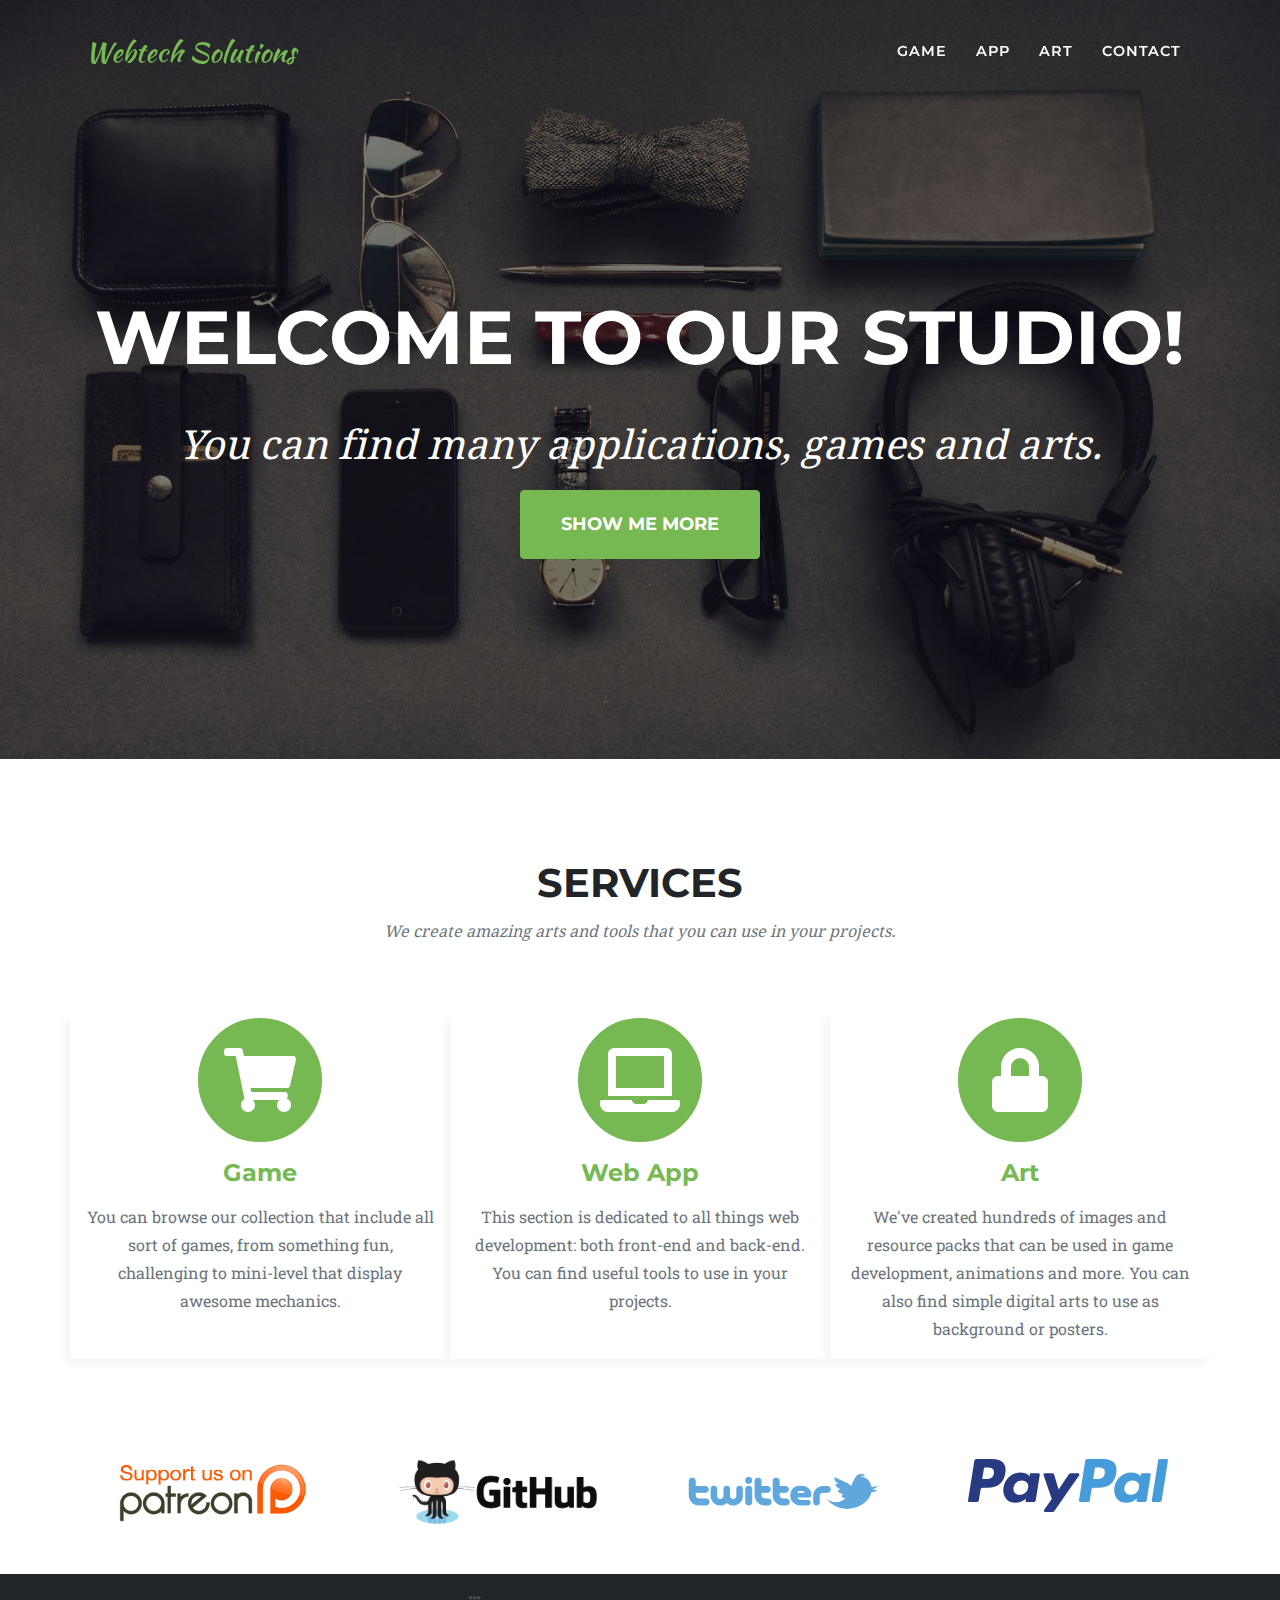
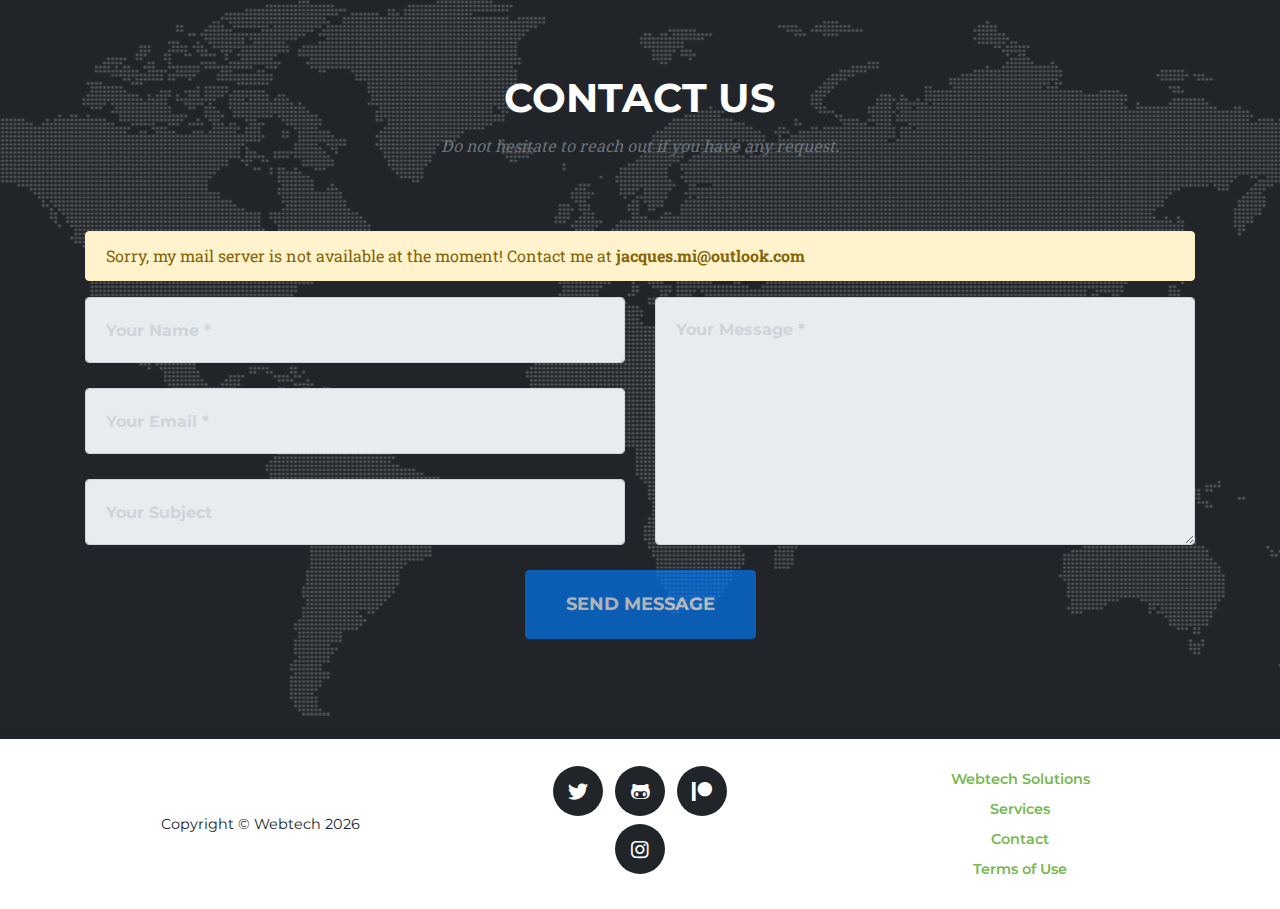
==== commit 56a29e21: "2023-09-03" ====
--- a/index.html
+++ b/index.html
@@ -157,28 +157,31 @@
         </div>
       </div>
       <div class="row">
+        <div class="col-md-12">
+            <div class="alert alert-warning">Sorry, my mail server is not available at the moment! Contact me at <strong>jacques.mi@outlook.com</strong></div>
+        </div>
         <div class="col-lg-12">
           <form id="contactForm" name="sentMessage" novalidate="novalidate" class="js-contact-form">
             <div class="row">
               <div class="col-md-6">
                 <div class="form-group">
-                  <input class="form-control" id="name" type="text" placeholder="Your Name *" required="required"
+                  <input disabled class="form-control" id="name" type="text" placeholder="Your Name *" required="required"
                     data-validation-required-message="Please enter your name.">
                   <p class="help-block text-danger"></p>
                 </div>
                 <div class="form-group">
-                  <input class="form-control" id="email" type="email" placeholder="Your Email *" required="required"
+                  <input disabled class="form-control" id="email" type="email" placeholder="Your Email *" required="required"
                     data-validation-required-message="Please enter your email address.">
                   <p class="help-block text-danger"></p>
                 </div>
                 <div class="form-group">
-                  <input class="form-control" id="subject" type="text" placeholder="Your Subject">
+                  <input disabled class="form-control" id="subject" type="text" placeholder="Your Subject">
                   <p class="help-block text-danger"></p>
                 </div>
               </div>
               <div class="col-md-6">
                 <div class="form-group">
-                  <textarea class="form-control" id="message" placeholder="Your Message *" required="required"
+                  <textarea disabled class="form-control" id="message" placeholder="Your Message *" required="required"
                     data-validation-required-message="Please enter a message."></textarea>
                   <p class="help-block text-danger"></p>
                 </div>
@@ -186,7 +189,7 @@
               <div class="clearfix"></div>
               <div class="col-lg-12 text-center">
                 <div id="success"></div>
-                <button id="sendMessageButton" class="btn btn-primary btn-xl text-uppercase js-send-message" type="submit">Send
+                <button disabled id="sendMessageButton" class="btn btn-primary btn-xl text-uppercase js-send-message" type="submit">Send
                   Message</button>
               </div>
             </div>
--- a/css/index.css
+++ b/css/index.css
@@ -98,6 +98,9 @@
   max-height: 250px;
   height: 100%;
 } */
+#portfolio .portfolio-item .portfolio-caption {
+  min-height: 170px;
+}
 
 @media only screen and (max-width: 500px) {
   /* Home */
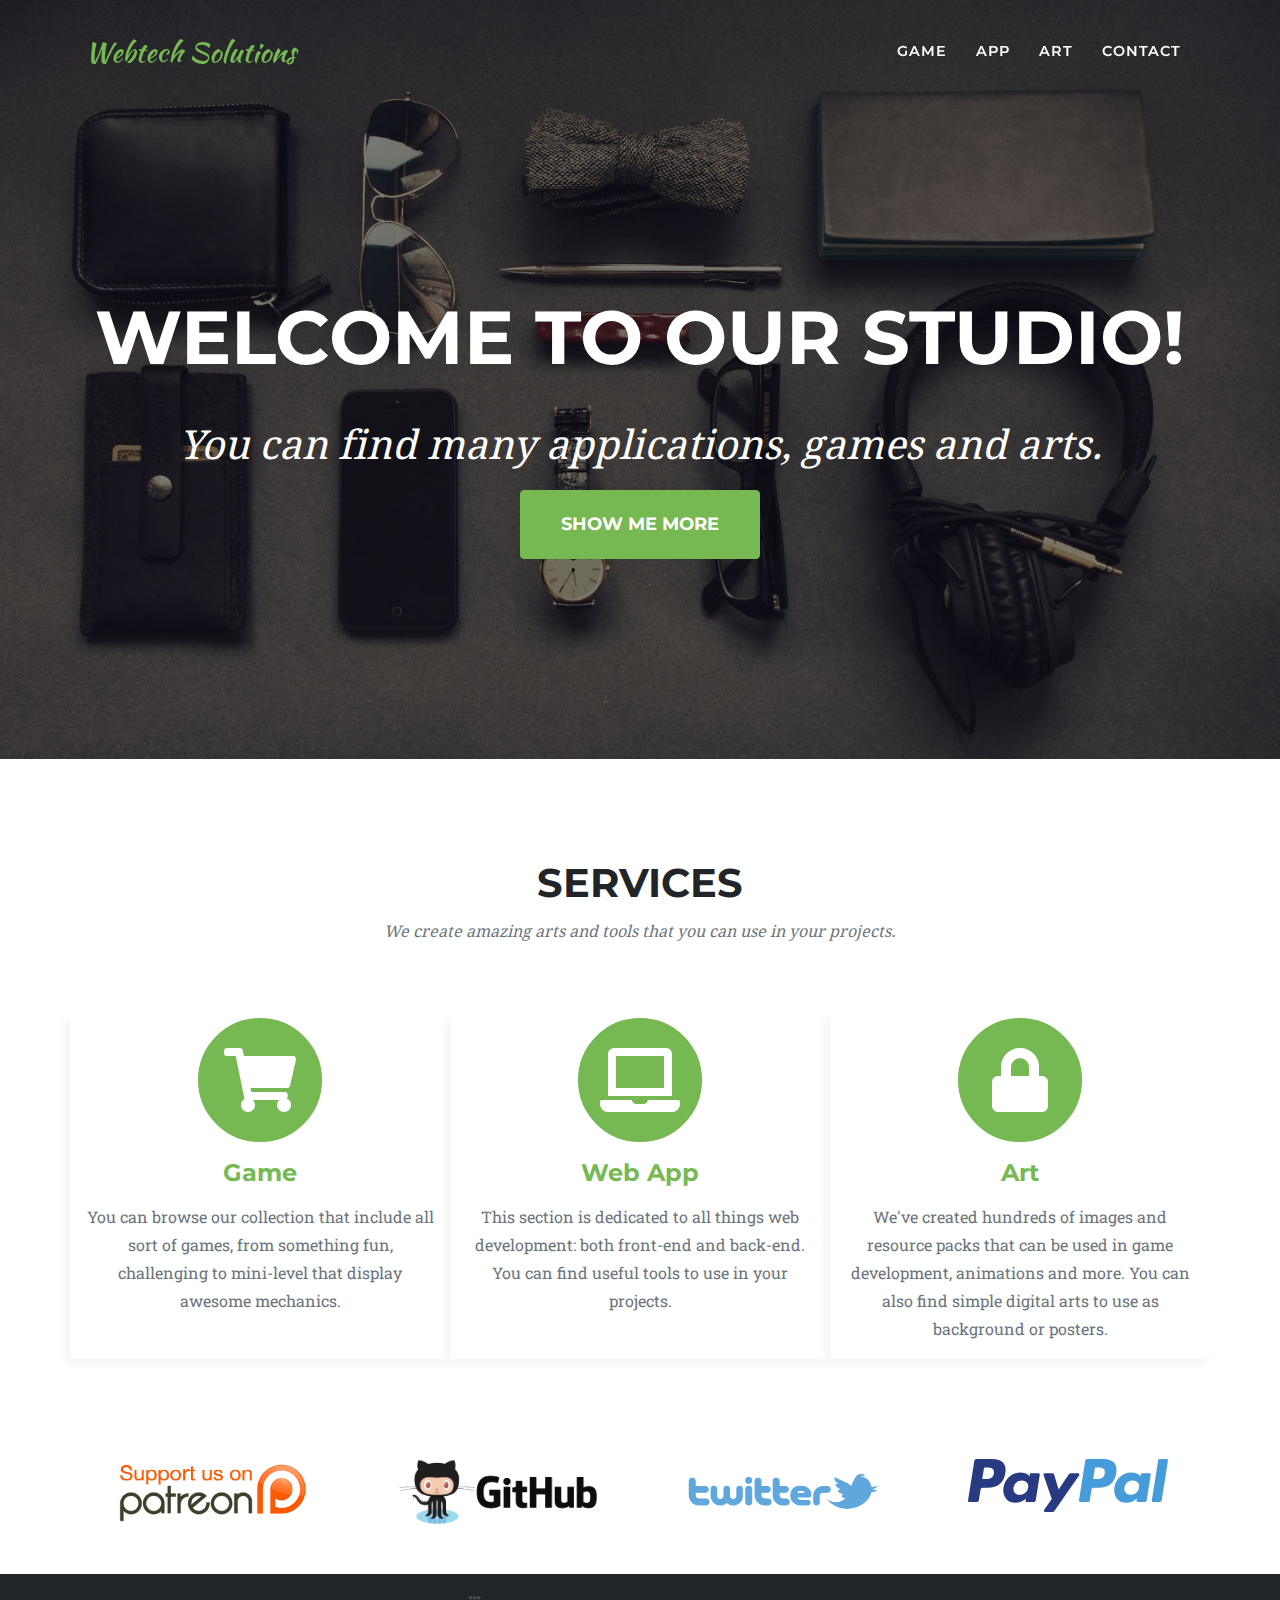
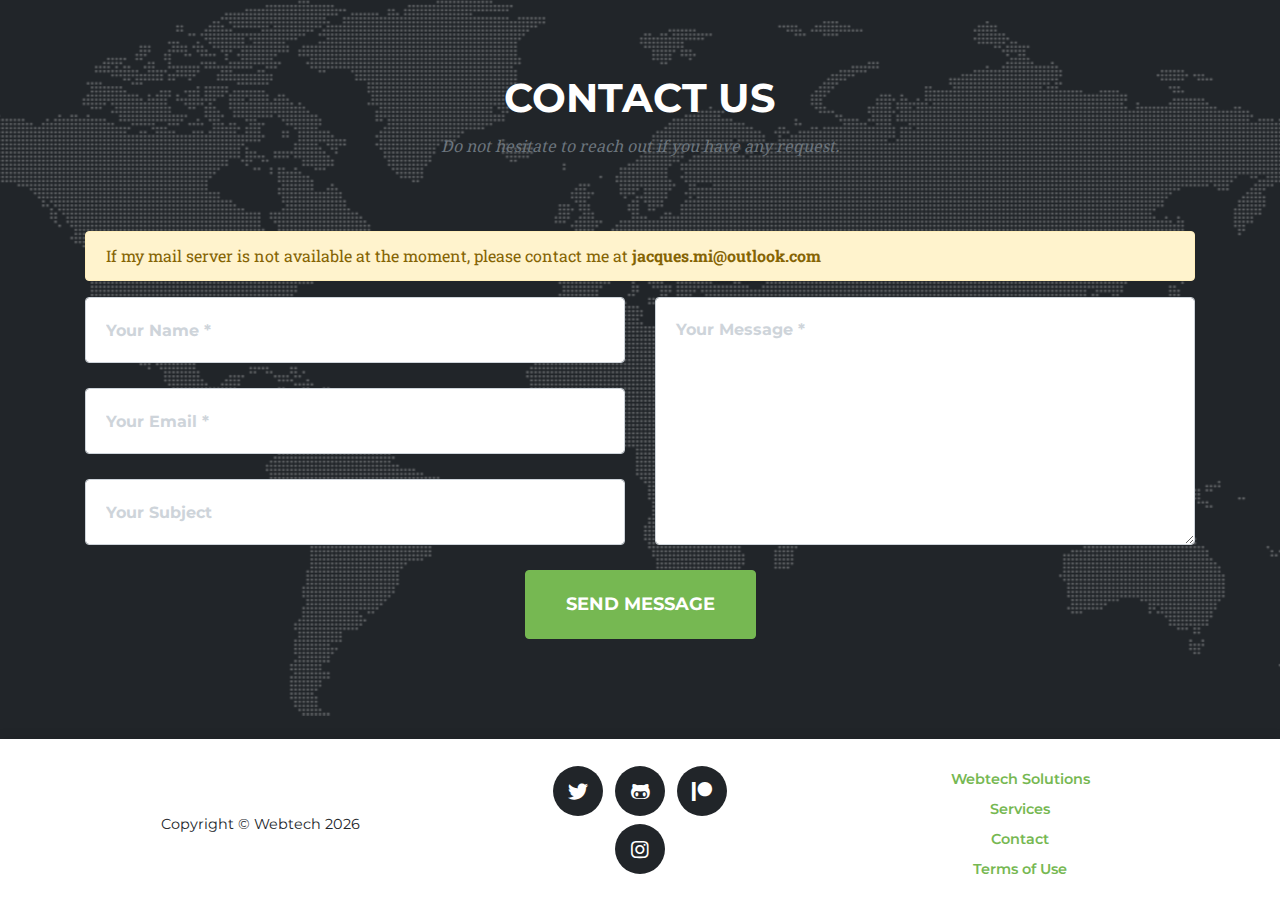
==== commit a22884ad: "Update links and contact information in README and index.html" ====
--- a/index.html
+++ b/index.html
@@ -34,7 +34,7 @@
   <!-- Navigation -->
   <nav class="navbar navbar-expand-lg navbar-dark fixed-top" id="mainNav">
     <div class="container">
-      <a class="navbar-brand js-scroll-trigger" href="/">Webtech Solutions</a>
+      <a class="navbar-brand js-scroll-trigger" href="/" id="companyName">Webtech Solutions</a>
       <button class="navbar-toggler navbar-toggler-right" type="button" data-toggle="collapse"
         data-target="#navbarResponsive" aria-controls="navbarResponsive" aria-expanded="false"
         aria-label="Toggle navigation">
@@ -158,30 +158,31 @@
       </div>
       <div class="row">
         <div class="col-md-12">
-            <div class="alert alert-warning">Sorry, my mail server is not available at the moment! Contact me at <strong>jacques.mi@outlook.com</strong></div>
+            <!-- <div class="alert alert-warning">Sorry, my mail server is not available at the moment! Contact me at <strong>jacques.mi@outlook.com</strong></div> -->
+            <div class="alert alert-warning">If my mail server is not available at the moment, please contact me at <strong id="adminEmail">jacques.mi@outlook.com</strong></div>
         </div>
         <div class="col-lg-12">
           <form id="contactForm" name="sentMessage" novalidate="novalidate" class="js-contact-form">
             <div class="row">
               <div class="col-md-6">
                 <div class="form-group">
-                  <input disabled class="form-control" id="name" type="text" placeholder="Your Name *" required="required"
+                  <input class="form-control" id="name" type="text" placeholder="Your Name *" required="required"
                     data-validation-required-message="Please enter your name.">
                   <p class="help-block text-danger"></p>
                 </div>
                 <div class="form-group">
-                  <input disabled class="form-control" id="email" type="email" placeholder="Your Email *" required="required"
+                  <input class="form-control" id="email" type="email" placeholder="Your Email *" required="required"
                     data-validation-required-message="Please enter your email address.">
                   <p class="help-block text-danger"></p>
                 </div>
                 <div class="form-group">
-                  <input disabled class="form-control" id="subject" type="text" placeholder="Your Subject">
+                  <input class="form-control" id="subject" type="text" placeholder="Your Subject">
                   <p class="help-block text-danger"></p>
                 </div>
               </div>
               <div class="col-md-6">
                 <div class="form-group">
-                  <textarea disabled class="form-control" id="message" placeholder="Your Message *" required="required"
+                  <textarea class="form-control" id="message" placeholder="Your Message *" required="required"
                     data-validation-required-message="Please enter a message."></textarea>
                   <p class="help-block text-danger"></p>
                 </div>
@@ -189,7 +190,7 @@
               <div class="clearfix"></div>
               <div class="col-lg-12 text-center">
                 <div id="success"></div>
-                <button disabled id="sendMessageButton" class="btn btn-primary btn-xl text-uppercase js-send-message" type="submit">Send
+                <button id="sendMessageButton" class="btn btn-primary btn-xl text-uppercase js-send-message" type="submit">Send
                   Message</button>
               </div>
             </div>
@@ -267,6 +268,8 @@
   <script src="/js/bootstrap.min.js"></script>
   <script src="/js/jqBootstrapValidation.js"></script>
 
+  <script src="/js/email.min.js"></script>
+
   <!-- Custom scripts for this template -->
   <script src="/js/agency.js"></script>
   <script src="/js/helper.js"></script>
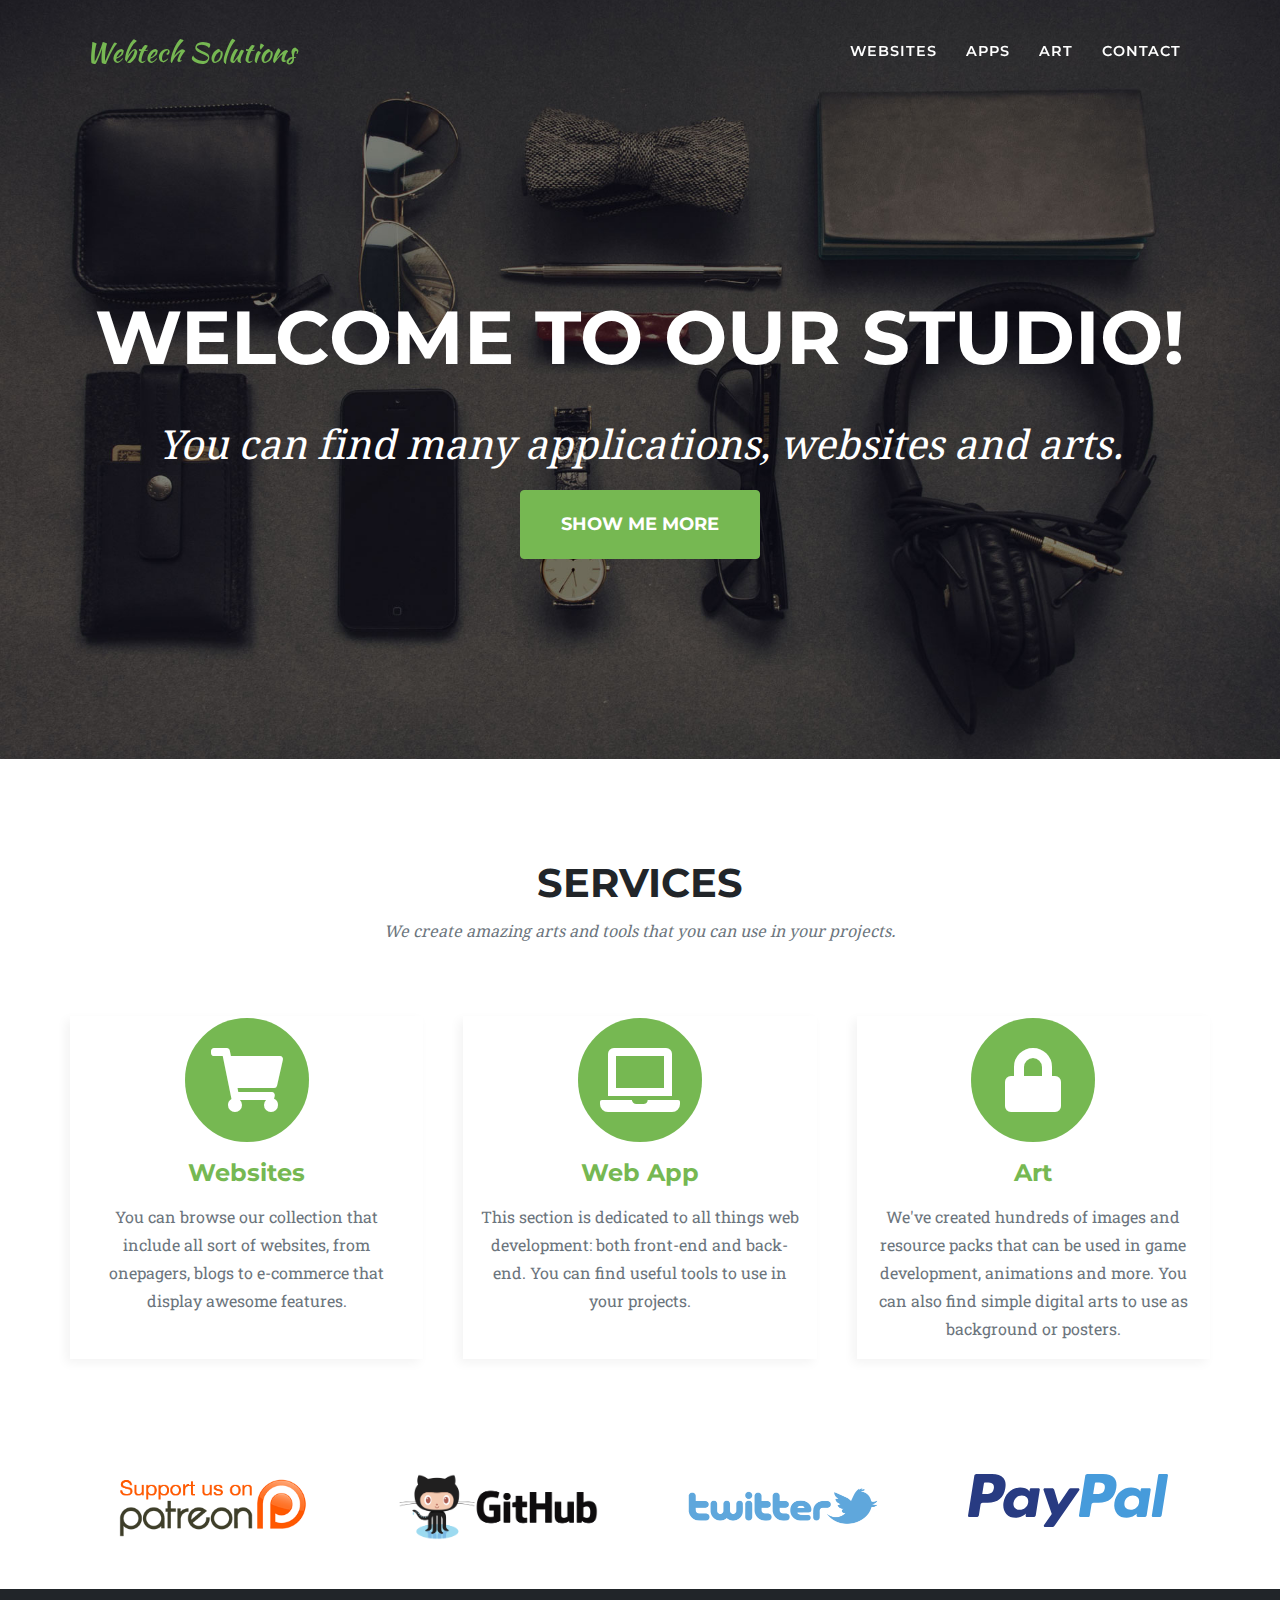
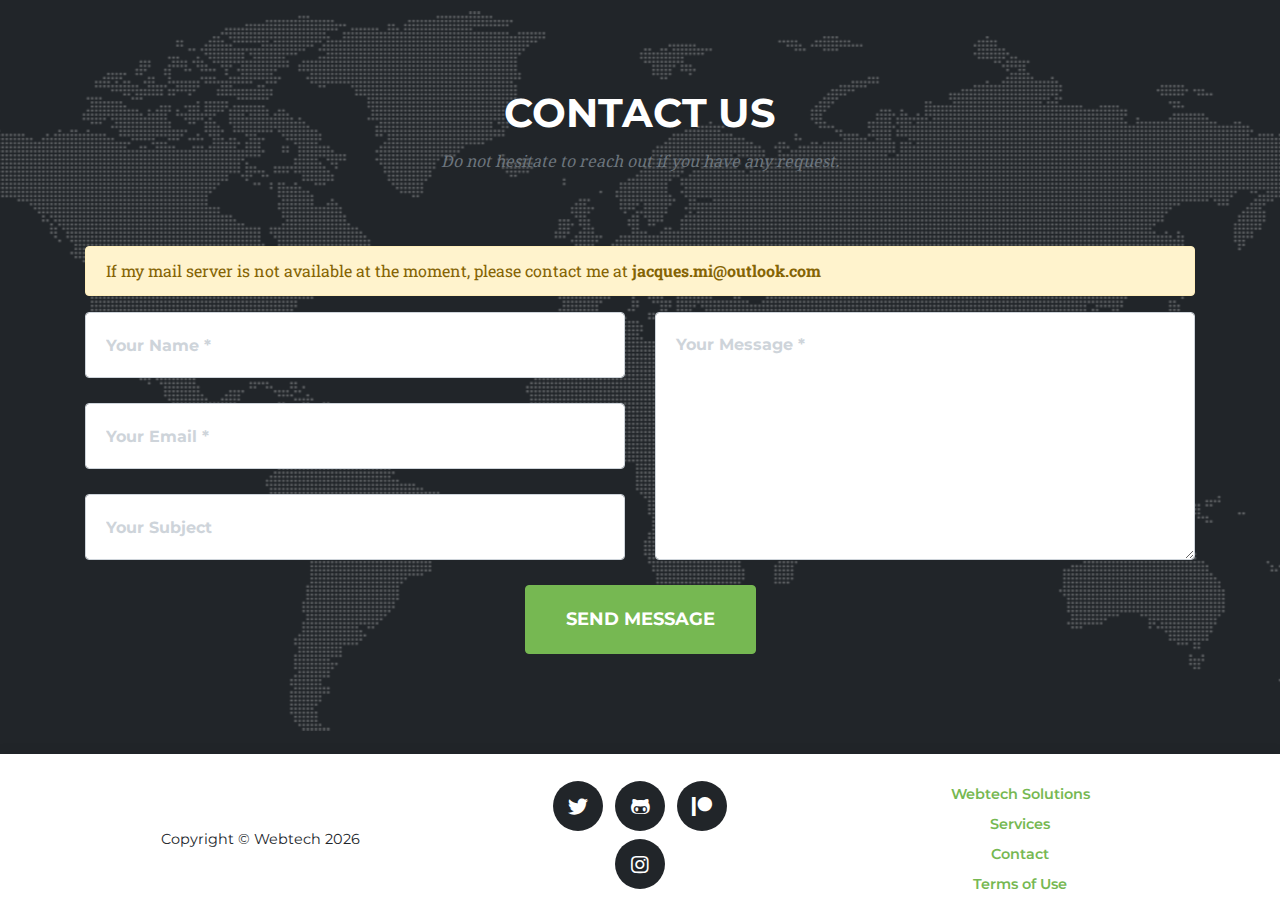
==== commit c104b898: "Update category links and text" ====
--- a/index.html
+++ b/index.html
@@ -44,10 +44,10 @@
       <div class="collapse navbar-collapse" id="navbarResponsive">
         <ul class="navbar-nav text-uppercase ml-auto">
           <li class="nav-item">
-            <a class="nav-link" href="/category.html?category=games" data-category="games">Game</a>
-          </li>
-          <li class="nav-item">
-            <a class="nav-link" href="/category.html?category=apps" data-category="apps">App</a>
+            <a class="nav-link" href="/category.html?category=websites" data-category="websites">Websites</a>
+          </li>
+          <li class="nav-item">
+            <a class="nav-link" href="/category.html?category=apps" data-category="apps">Apps</a>
           </li>
           <li class="nav-item">
             <a class="nav-link" href="/category.html?category=arts" data-category="arts">Art</a>
@@ -65,7 +65,7 @@
     <div class="container">
       <div class="intro-text">
         <div class="intro-heading text-uppercase">Welcome To Our Studio!</div>
-        <div class="intro-lead-in">You can find many applications, games and arts.</div>
+        <div class="intro-lead-in">You can find many applications, websites and arts.</div>
         <a class="btn btn-primary btn-xl text-uppercase js-scroll-trigger" href="#services">Show Me More</a>
       </div>
     </div>
@@ -80,17 +80,17 @@
           <h3 class="section-subheading text-muted">We create amazing arts and tools that you can use in your projects.</h3>
         </div>
       </div>
-      <div class="row text-center">
+      <div class="row text-center services-row">
         <div class="col-md-4 services-card">
-          <a href="/category.html?category=games">
+          <a href="/category.html?category=websites">
             <span class="fa-stack fa-4x">
               <i class="fas fa-circle fa-stack-2x text-primary"></i>
               <i class="fas fa-shopping-cart fa-stack-1x fa-inverse"></i>
             </span>
-            <h4 class="service-heading">Game</h4>
-          </a>
-          <p class="text-muted">You can browse our collection that include all sort of games, from something fun, challenging to
-            mini-level that display awesome mechanics.
+            <h4 class="service-heading">Websites</h4>
+          </a>
+          <p class="text-muted">You can browse our collection that include all sort of websites, from onepagers, blogs to
+            e-commerce that display awesome features.
           </p>
         </div>
         <div class="col-md-4 services-card">
--- a/css/index.css
+++ b/css/index.css
@@ -19,6 +19,7 @@
 
 .services-card {
   box-shadow: -4px 4px 10px 0px rgba(0,0,0,0.05);
+  margin-bottom: 15px;
 }
 
 #clients {
@@ -114,6 +115,18 @@
   }
 }
 
+.services-row {
+  justify-content: space-between;
+}
+
+@media (min-width: 768px) {
+  .services-row .col-md-4 {
+      -ms-flex: 0 0 31%;
+      flex: 0 0 31%;
+      max-width: 31%;
+  }
+}
+
 *[href*="000webhost"],
 *[src*="000webhost"],
 *[title*="000webhost"],
